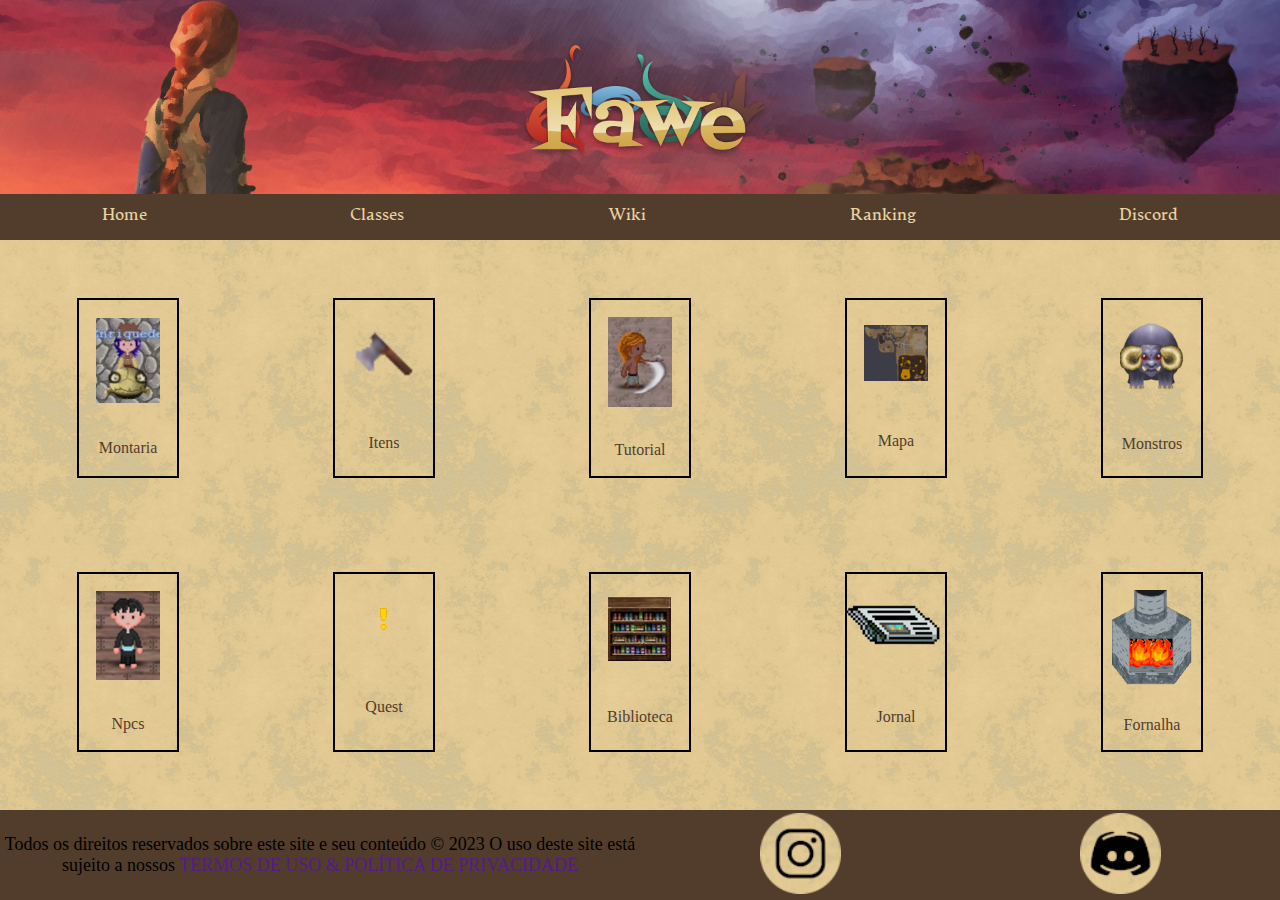
==== index.html @ 57c44bf5 "Agora vai" ====
<!DOCTYPE html>
<html lang="pt-br">
<head>
    <meta charset="UTF-8">
    <meta http-equiv="X-UA-Compatible" content="IE=edge">
    <meta name="viewport" content="width=device-width, initial-scale=1.0">
    <link rel="stylesheet" href="principal.css">
    <link rel="shortcut icon" href="Imagens/favicon.ico" type="image/x-icon">
    <title>Fawe Wiki</title>
</head>
<body>
    <header>
        
    </header>
    <!-- Pra cima é Cabeçalho pra baixo navegação-->
    <nav id="barra">
        <a href="">
            <p class="link">Home</p>
        </a>
        <a href="">
            <p class="link">Classes</p>
        </a>
        <a href="">
            <p class="link">Wiki</p>
        </a>
        <a href="">
            <p class="link">Ranking</p>
        </a>
        <a href="">
            <p class="link">Discord</p>
        </a>
    </nav>
    <!--Pra cima é Navegação pra baixo é main-->
    <main>
        <section id="Primeira" class="conteudo">
            <a href="#">
                <nav class="Caixa">Montaria
                    <img src="Imagens/Montaria/sera.gif" alt="">
                </nav>
            </a>
            <a href="#">
                <nav class="Caixa">Itens
                    <img src="Imagens/Itens/teste.png" alt="">
                </nav>
            </a>
            <a href="#">
                <nav class="Caixa">Tutorial
                    <img src="Imagens/Tutorial/teste.png" alt="">
                </nav>
            </a>
            <a href="#">
                <nav class="Caixa">Mapa
                    <img src="Imagens/mapa/teste.png" alt="">
                </nav>
            </a>
            <a href="#">
                <nav class="Caixa">Monstros
                    <img src="Imagens/Monstros/Boss.png" alt="">
                </nav>
            </a>
        </section>
        <section id="Segunda" class="conteudo">
            <a href="#">
                <nav class="Caixa">Npcs
                    <img src="Imagens/Npcs/Padre.png" alt="">
                </nav>
            </a>
            <a href="#">
                <nav class="Caixa">Quest
                    <img src="Imagens/Quests/Quest amarela.png" alt="">
                </nav>
            </a>
            <a href="#">
                <nav class="Caixa">Biblioteca
                    <img src="Imagens/Biblioteca/Biblioteca certa.png" alt="">
                </nav>
            </a>
            <a href="#">
                <nav class="Caixa">Jornal
                    <img src="Imagens/jornal.png" alt="">
                </nav>
            </a>
            <a href="#">
                <nav class="Caixa">Fornalha
                    <img src="Imagens/Fornalha/Fornalha 3.png" alt="">
                </nav>
            </a>
        </section>
    </main>
    <!--Pra cima é main pra baixo é footer-->
    <footer>
        <footer id="Direitos-Autorais">
            <p>Todos os direitos reservados sobre este site e seu conteúdo © 2023 O uso deste site está sujeito a nossos <a href="">
                TERMOS DE USO
                    & POLÍTICA DE PRIVACIDADE</p>
            </a>
        </footer>
        <footer id="Redes-Sociais">
            <a href=""><img src="Imagens/Insta cir.png" alt=""></a>
            <a href=""><img src="Imagens/Discord cir.png" alt=""></a>
        </footer>
    </footer>
</body>
</html>
---- principal.css ----
@charset "UTF-8";
* {
    padding: 0px;
    margin: 0px;
    box-sizing: border-box;
}

@font-face {
    font-family:'Titulo';
    src: url(fonts/fawefont.ttf);
}

@font-face {
    font-family:'Letras';
    src: url(fonts/artifexcf.ttf);
}

:root {
    --CorDeLetras:#E8D2A2;
    --CorDeLetrasFundo:#523d2c;
}
body{
    display: flex;
    flex-direction: column;
    height: 100vh;
    background-image: url(Imagens/textura1.png);
}

a{
    text-decoration: none;
}

/*Para cima é Informações gerais para baixo Cabeçalho*/

header {
    display: flex;
    justify-content: center;
    align-items: center;
    height: 34vh;
    background-image: url(Imagens/foto\ com\ texto.png);
    background-repeat: no-repeat;
    background-position: center, center;
    background-size: cover
}
header > h1 {
    font-family:'Letras', ari;
    color: var(--);
}

/*Para cima é cabeçalho para baixo Navegação*/

#barra{
    display: flex;
    justify-content: space-around;
    align-items: center;
    height: 8vh;
    background-color: var(--CorDeLetrasFundo);
    font-family:'Letras';
}

nav > a > p {
    color: var(--CorDeLetras);
}

/*Para cima é Navegação para baixo Main*/

main{
    height: 100vh;
    display: flex;
    flex-direction: column;
    align-items: center;
    justify-content: space-evenly
}
.conteudo{
    display: flex;
    align-items: center;
    justify-content: space-around;
    width: 100vw;
    height: 28vh;
}
.Caixa {
    display: flex;
    flex-direction: column-reverse;
    justify-content: space-around;
    align-items: center;
    color: var(--CorDeLetrasFundo);
    width: 8vw;
    height: 20vh;
    border: solid 2px black;
}
a:hover{
    background-color: red;
}

/*Para cima é Main para baixo Footer*/

footer{
    display: flex;
    justify-content: space-around;
    align-items: center;
    width: 100%;
    height: 10vh;
    background-color: var(--CorDeLetrasFundo);
}
#Direitos-Autorais{
    font-family: var(--FonteTitulo);
    font-size: 2vh;
    display: flex;
    text-align: center;
    justify-items: center;
}
#Redes-Sociais > a > img {
    height: 9vh;
}

/*-----------------------------------------*/
/*PRA BAIXO É MEDIA QUERIES*/
/*-----------------------------------------*/

@media(max-width: 450px){
    h1 {
        color: blue;
    }


    header {
        height: 5vh;
    }
    
    /*Para cima é cabeçalho para baixo Navegação*/
    
    nav{
        height: 1.8vh;
    }
    nav > a > .link{
        font-size: 1.7vh;
    }
    
    /*Para cima é Navegação para baixo Main*/
    
    main{
        height: 100vh;
    }

    main{
        height: 100vh;
        display: flex;
        flex-direction: column;
        align-items: center;
        justify-content: space-evenly
    }

    .conteudo{
        display: flex;
        align-items: center;
        justify-content: space-around;
        width: 100vw;
        height: 20vh;
        background-color: rgba(59, 17, 17, 0.62);
    }
    .Caixa {
        display: flex;
        flex-direction: column-reverse;
        justify-content: space-around;
        align-items: center;
        color: blue;
        font-size: 1.5vh;
        width: 15vw;
        height: 9vh;
        background-color: rgba(7, 44, 7, 0.465);
    }
    .Caixa > img {
        height: 100%;
        width: 100%;
    }
    footer{
        display: flex;
        justify-content: space-around;
        align-items: center;
        width: 100%;
        height: 8vh;
        background-color: var(--CorDeLetrasFundo);
    }
    #Direitos-Autorais{
        font-family: var(--FonteTitulo);
        font-size: 1.5vh;
        display: flex;
        text-align: center;
        justify-items: center;
    }
    #Redes-Sociais > img {
        height: 7vh;
    }
}
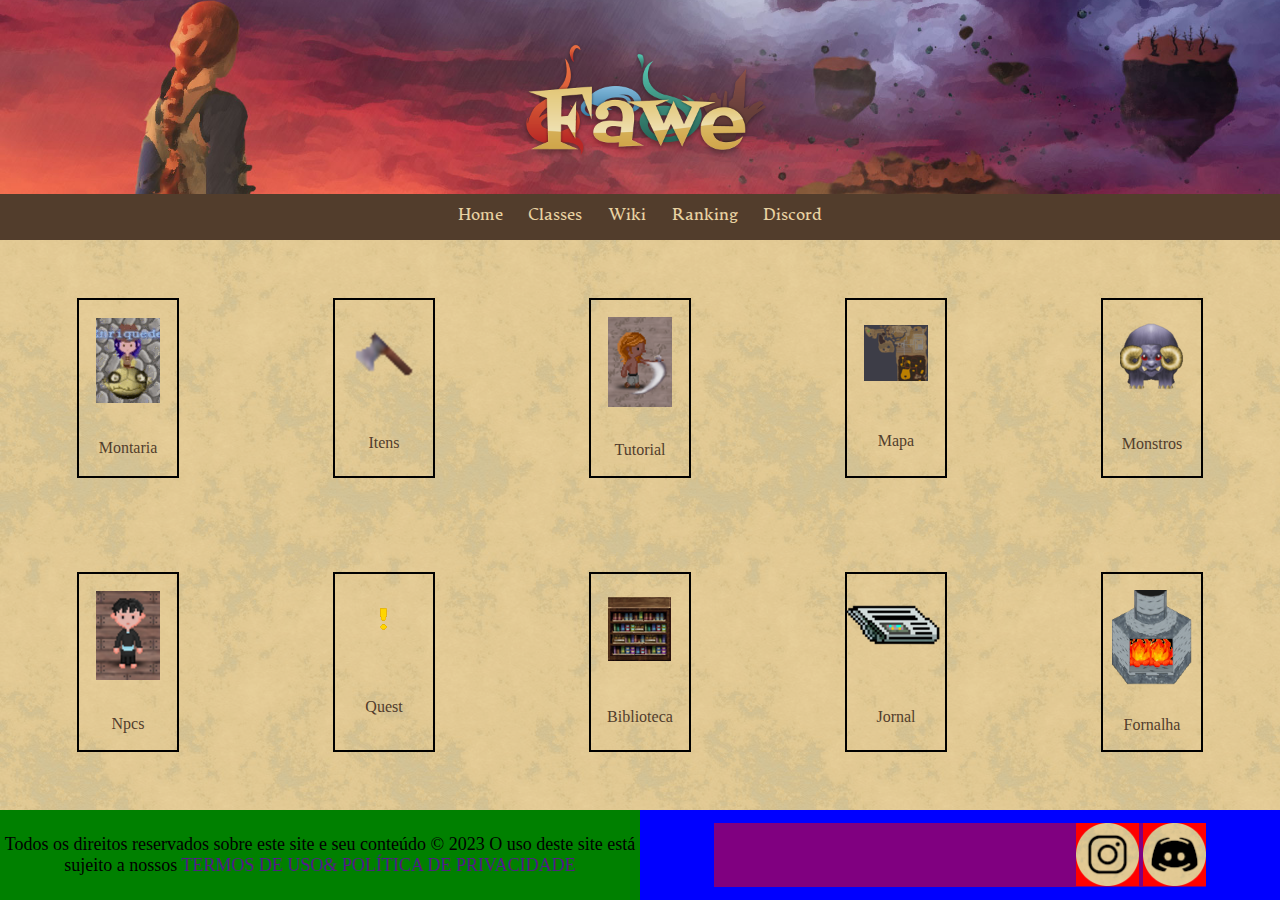
==== commit 9f097e21: "Brigadeiro" ====
--- a/index.html
+++ b/index.html
@@ -4,7 +4,7 @@
     <meta charset="UTF-8">
     <meta http-equiv="X-UA-Compatible" content="IE=edge">
     <meta name="viewport" content="width=device-width, initial-scale=1.0">
-    <link rel="stylesheet" href="principal.css">
+    <link rel="stylesheet" href="index.css">
     <link rel="shortcut icon" href="Imagens/favicon.ico" type="image/x-icon">
     <title>Fawe Wiki</title>
 </head>
@@ -33,7 +33,7 @@
     <!--Pra cima é Navegação pra baixo é main-->
     <main>
         <section id="Primeira" class="conteudo">
-            <a href="#">
+            <a href="Montaria.html">
                 <nav class="Caixa">Montaria
                     <img src="Imagens/Montaria/sera.gif" alt="">
                 </nav>
@@ -91,13 +91,14 @@
     <footer>
         <footer id="Direitos-Autorais">
             <p>Todos os direitos reservados sobre este site e seu conteúdo © 2023 O uso deste site está sujeito a nossos <a href="">
-                TERMOS DE USO
-                    & POLÍTICA DE PRIVACIDADE</p>
+                TERMOS DE USO& POLÍTICA DE PRIVACIDADE</p>
             </a>
         </footer>
         <footer id="Redes-Sociais">
-            <a href=""><img src="Imagens/Insta cir.png" alt=""></a>
-            <a href=""><img src="Imagens/Discord cir.png" alt=""></a>
+            <section id="bb">
+                <a href=""><img src="Imagens/Insta cir.png" alt=""></a>
+                <a href=""><img src="Imagens/Discord cir.png" alt=""></a>
+            </section>
         </footer>
     </footer>
 </body>
--- a/index.css
+++ b/index.css
@@ -0,0 +1,212 @@
+@charset "UTF-8";
+* {
+    padding: 0px;
+    margin: 0px;
+    box-sizing: border-box;
+}
+
+@font-face {
+    font-family:'Titulo';
+    src: url(fonts/fawefont.ttf);
+}
+
+@font-face {
+    font-family:'Letras';
+    src: url(fonts/artifexcf.ttf);
+}
+
+:root {
+    --Vermelho:#7B1E21;
+    --CorDeLetras:#E8D2A2;
+    --CorDeLetrasFundo:#523d2c;
+}
+body{
+    display: flex;
+    flex-direction: column;
+    height: 100vh;
+    background-image: url(Imagens/textura1.png);
+}
+
+a{
+    text-decoration: none;
+}
+
+/*Para cima é INFORMAÇÕES GERAIS para baixo CABEÇALHO*/
+
+header {
+    display: flex;
+    justify-content: center;
+    align-items: center;
+    height: 34vh;
+    background-image: url(Imagens/foto\ com\ texto.png);
+    background-repeat: no-repeat;
+    background-position: center, center;
+    background-size: cover
+}
+/*Para cima é CABEÇALHO para baixo NAVEGAÇÃO*/
+
+#barra{
+    display: flex;
+    justify-content: center;
+    align-items: center;
+    height: 8vh;
+    background-color: var(--CorDeLetrasFundo);
+    font-family:'Letras';
+}
+
+nav > a > p {
+    margin-left: 1vw;
+    margin-right: 1vw;
+    color: var(--CorDeLetras);
+}
+
+nav > a:hover{
+    box-shadow: 2px 2px 8px black;
+    transition-property: background-color;
+    transition-duration: 1s;
+}
+
+/*Para cima é NAVEGAÇÃO para baixo MAIN*/
+
+main{
+    height: 100vh;
+    display: flex;
+    flex-direction: column;
+    align-items: center;
+    justify-content: space-evenly
+}
+.conteudo{
+    display: flex;
+    align-items: center;
+    justify-content: space-around;
+    width: 100vw;
+    height: 28vh;
+}
+.Caixa {
+    display: flex;
+    flex-direction: column-reverse;
+    justify-content: space-around;
+    align-items: center;
+    color: var(--CorDeLetrasFundo);
+    width: 8vw;
+    height: 20vh;
+    border: solid 2px black;
+}
+main > section > a:hover{
+    background-color: var(--Vermelho);
+    transition-property: background-color;
+    transition-duration: 1s;
+}
+
+/*Para cima é Main para baixo Footer*/
+
+footer{
+    display: flex;
+    align-items: center;
+    width: 100%;
+    height: 10vh;
+    background-color: var(--CorDeLetrasFundo);
+}
+#Direitos-Autorais{
+    background-color: green;
+    font-family: var(--FonteTitulo);
+    font-size: 2vh;
+    display: flex;
+    text-align: center;
+}
+#Redes-Sociais{
+    display: flex;
+    justify-content: center;
+    background-color: blue;
+}
+#Redes-Sociais > #bb{
+    text-align: end;
+    background-color: purple;
+    width: 38.5vw;
+    height: 7.1vh;
+
+}
+#Redes-Sociais > #bb > a > img {
+    background-color: red;
+    height: 7vh;
+}
+
+/*-----------------------------------------*/
+/*PRA BAIXO É MEDIA QUERIES*/
+/*-----------------------------------------*/
+
+@media(max-width: 450px){
+    h1 {
+        color: blue;
+    }
+
+
+    header {
+        height: 5vh;
+    }
+    
+    /*Para cima é cabeçalho para baixo Navegação*/
+    
+    nav{
+        height: 1.8vh;
+    }
+    nav > a > .link{
+        font-size: 1.7vh;
+    }
+    
+    /*Para cima é Navegação para baixo Main*/
+    
+    main{
+        height: 100vh;
+    }
+
+    main{
+        height: 100vh;
+        display: flex;
+        flex-direction: column;
+        align-items: center;
+        justify-content: space-evenly
+    }
+
+    .conteudo{
+        display: flex;
+        align-items: center;
+        justify-content: space-around;
+        width: 100vw;
+        height: 20vh;
+        background-color: rgba(59, 17, 17, 0.62);
+    }
+    .Caixa {
+        display: flex;
+        flex-direction: column-reverse;
+        justify-content: space-around;
+        align-items: center;
+        color: blue;
+        font-size: 1.5vh;
+        width: 15vw;
+        height: 9vh;
+        background-color: rgba(7, 44, 7, 0.465);
+    }
+    .Caixa > img {
+        height: 100%;
+        width: 100%;
+    }
+    footer{
+        display: flex;
+        justify-content: space-around;
+        align-items: center;
+        width: 100%;
+        height: 8vh;
+        background-color: var(--CorDeLetrasFundo);
+    }
+    #Direitos-Autorais{
+        font-family: var(--FonteTitulo);
+        font-size: 1.5vh;
+        display: flex;
+        text-align: center;
+        justify-items: center;
+    }
+    #Redes-Sociais > img {
+        height: 7vh;
+    }
+}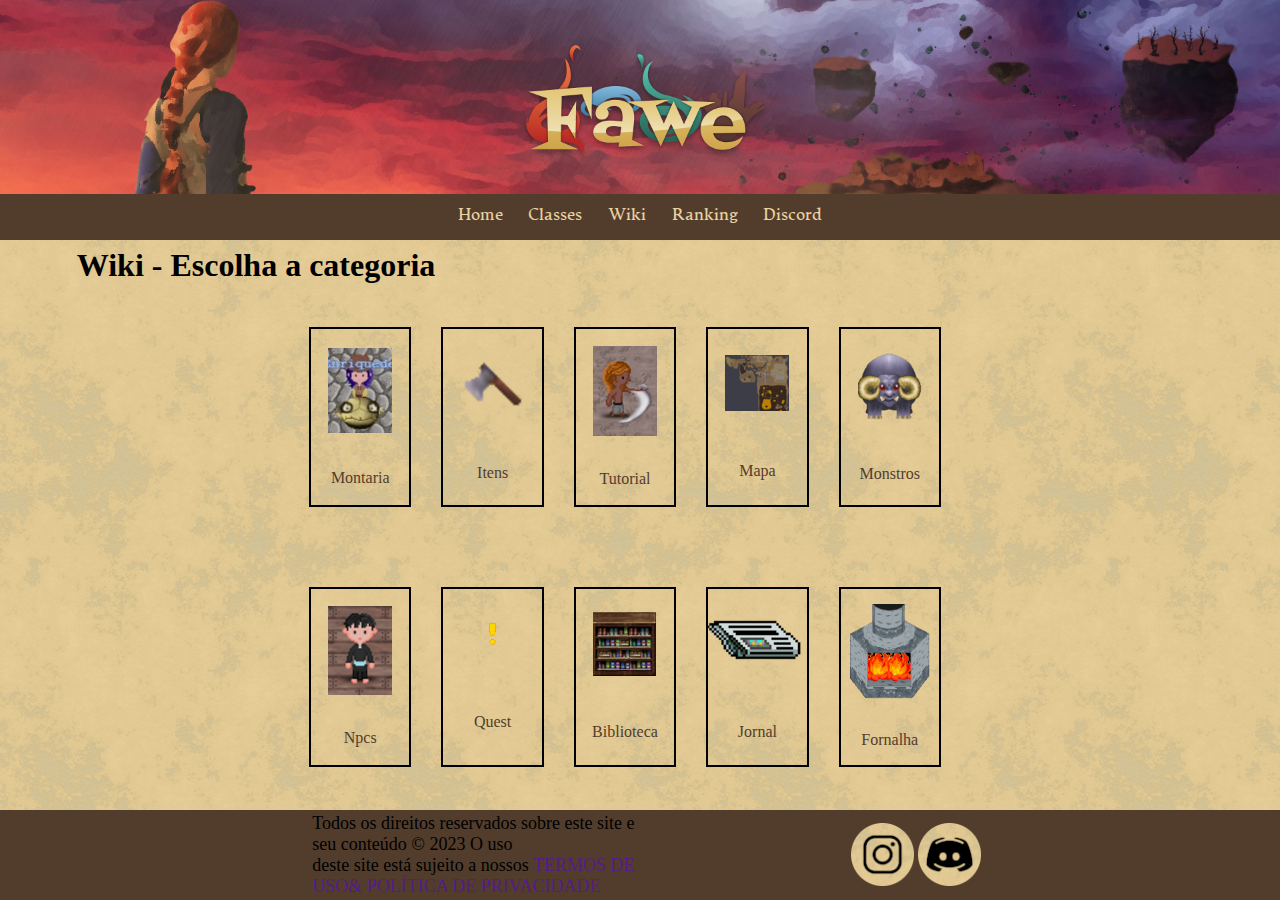
==== commit 8b3f14f3: "acho que mudei tudo" ====
--- a/index.html
+++ b/index.html
@@ -32,65 +32,88 @@
     </nav>
     <!--Pra cima é Navegação pra baixo é main-->
     <main>
+        <section id="Sugestão">
+            <h1>Wiki - Escolha a categoria</h1>
+        </section>
         <section id="Primeira" class="conteudo">
-            <a href="Montaria.html">
-                <nav class="Caixa">Montaria
-                    <img src="Imagens/Montaria/sera.gif" alt="">
-                </nav>
-            </a>
-            <a href="#">
-                <nav class="Caixa">Itens
-                    <img src="Imagens/Itens/teste.png" alt="">
-                </nav>
-            </a>
-            <a href="#">
-                <nav class="Caixa">Tutorial
-                    <img src="Imagens/Tutorial/teste.png" alt="">
-                </nav>
-            </a>
-            <a href="#">
-                <nav class="Caixa">Mapa
-                    <img src="Imagens/mapa/teste.png" alt="">
-                </nav>
-            </a>
-            <a href="#">
-                <nav class="Caixa">Monstros
-                    <img src="Imagens/Monstros/Boss.png" alt="">
-                </nav>
-            </a>
+            <section class="Alinhamento">
+                <a href="Montaria.html">
+                    <nav class="Caixa">Montaria
+                        <img src="Imagens/Montaria/sera.gif" alt="">
+                    </nav>
+                </a>
+            </section>
+            <section class="Alinhamento">
+                <a href="#">
+                    <nav class="Caixa">Itens
+                        <img src="Imagens/Itens/teste.png" alt="">
+                    </nav>
+                </a>
+            </section>
+            <section class="Alinhamento">
+                <a href="#">
+                    <nav class="Caixa">Tutorial
+                        <img src="Imagens/Tutorial/teste.png" alt="">
+                    </nav>
+                </a>
+            </section>
+            <section class="Alinhamento">
+                <a href="#">
+                    <nav class="Caixa">Mapa
+                        <img src="Imagens/mapa/teste.png" alt="">
+                    </nav>
+                </a>
+            </section>
+            <section class="Alinhamento">
+                <a href="#">
+                    <nav class="Caixa">Monstros
+                        <img src="Imagens/Monstros/Boss.png" alt="">
+                    </nav>
+                </a>
+            </section>
         </section>
         <section id="Segunda" class="conteudo">
-            <a href="#">
-                <nav class="Caixa">Npcs
-                    <img src="Imagens/Npcs/Padre.png" alt="">
-                </nav>
-            </a>
-            <a href="#">
-                <nav class="Caixa">Quest
-                    <img src="Imagens/Quests/Quest amarela.png" alt="">
-                </nav>
-            </a>
-            <a href="#">
-                <nav class="Caixa">Biblioteca
-                    <img src="Imagens/Biblioteca/Biblioteca certa.png" alt="">
-                </nav>
-            </a>
-            <a href="#">
-                <nav class="Caixa">Jornal
-                    <img src="Imagens/jornal.png" alt="">
-                </nav>
-            </a>
-            <a href="#">
-                <nav class="Caixa">Fornalha
-                    <img src="Imagens/Fornalha/Fornalha 3.png" alt="">
-                </nav>
-            </a>
+            <section class="Alinhamento">
+                <a href="#">
+                    <nav class="Caixa">Npcs
+                        <img src="Imagens/Npcs/Padre.png" alt="">
+                    </nav>
+                </a>
+            </section>
+            <section class="Alinhamento">
+                <a href="#">
+                    <nav class="Caixa">Quest
+                        <img src="Imagens/Quests/Quest amarela.png" alt="">
+                    </nav>
+                </a>
+            </section>
+            <section class="Alinhamento">
+                <a href="#">
+                    <nav class="Caixa">Biblioteca
+                        <img src="Imagens/Biblioteca/Biblioteca certa.png" alt="">
+                    </nav>
+                </a>
+            </section>
+            <section class="Alinhamento">
+                <a href="#">
+                    <nav class="Caixa">Jornal
+                        <img src="Imagens/jornal.png" alt="">
+                    </nav>
+                </a>
+            </section>
+            <section class="Alinhamento">
+                <a href="#">
+                    <nav class="Caixa">Fornalha
+                        <img src="Imagens/Fornalha/Fornalha 3.png" alt="">
+                    </nav>
+                </a>
+            </section>
         </section>
     </main>
     <!--Pra cima é main pra baixo é footer-->
     <footer>
         <footer id="Direitos-Autorais">
-            <p>Todos os direitos reservados sobre este site e seu conteúdo © 2023 O uso deste site está sujeito a nossos <a href="">
+            <p>Todos os direitos reservados sobre este site e seu conteúdo © 2023 O uso <br> deste site está sujeito a nossos <a href="">
                 TERMOS DE USO& POLÍTICA DE PRIVACIDADE</p>
             </a>
         </footer>
--- a/index.css
+++ b/index.css
@@ -63,24 +63,31 @@
 nav > a:hover{
     box-shadow: 2px 2px 8px black;
     transition-property: background-color;
-    transition-duration: 1s;
+    transition-duration: 0.5s;
 }
 
 /*Para cima é NAVEGAÇÃO para baixo MAIN*/
 
 main{
+    width: 100%;
     height: 100vh;
     display: flex;
     flex-direction: column;
     align-items: center;
-    justify-content: space-evenly
+    justify-content: space-evenly;
+}
+main > #Sugestão > h1 {
+    width: 88vw;
 }
 .conteudo{
     display: flex;
     align-items: center;
-    justify-content: space-around;
+    justify-content: center;
     width: 100vw;
     height: 28vh;
+}
+.conteudo > .Alinhamento {
+    margin-right: 30px;
 }
 .Caixa {
     display: flex;
@@ -108,26 +115,27 @@
     background-color: var(--CorDeLetrasFundo);
 }
 #Direitos-Autorais{
-    background-color: green;
     font-family: var(--FonteTitulo);
     font-size: 2vh;
     display: flex;
-    text-align: center;
+    justify-content: end
+}
+#Direitos-Autorais > p {
+    width: 25.6vw;
 }
 #Redes-Sociais{
     display: flex;
     justify-content: center;
-    background-color: blue;
+
 }
 #Redes-Sociais > #bb{
-    text-align: end;
-    background-color: purple;
-    width: 38.5vw;
+    text-align: start;
+
+    width: 17vw;
     height: 7.1vh;
 
 }
 #Redes-Sociais > #bb > a > img {
-    background-color: red;
     height: 7vh;
 }
 
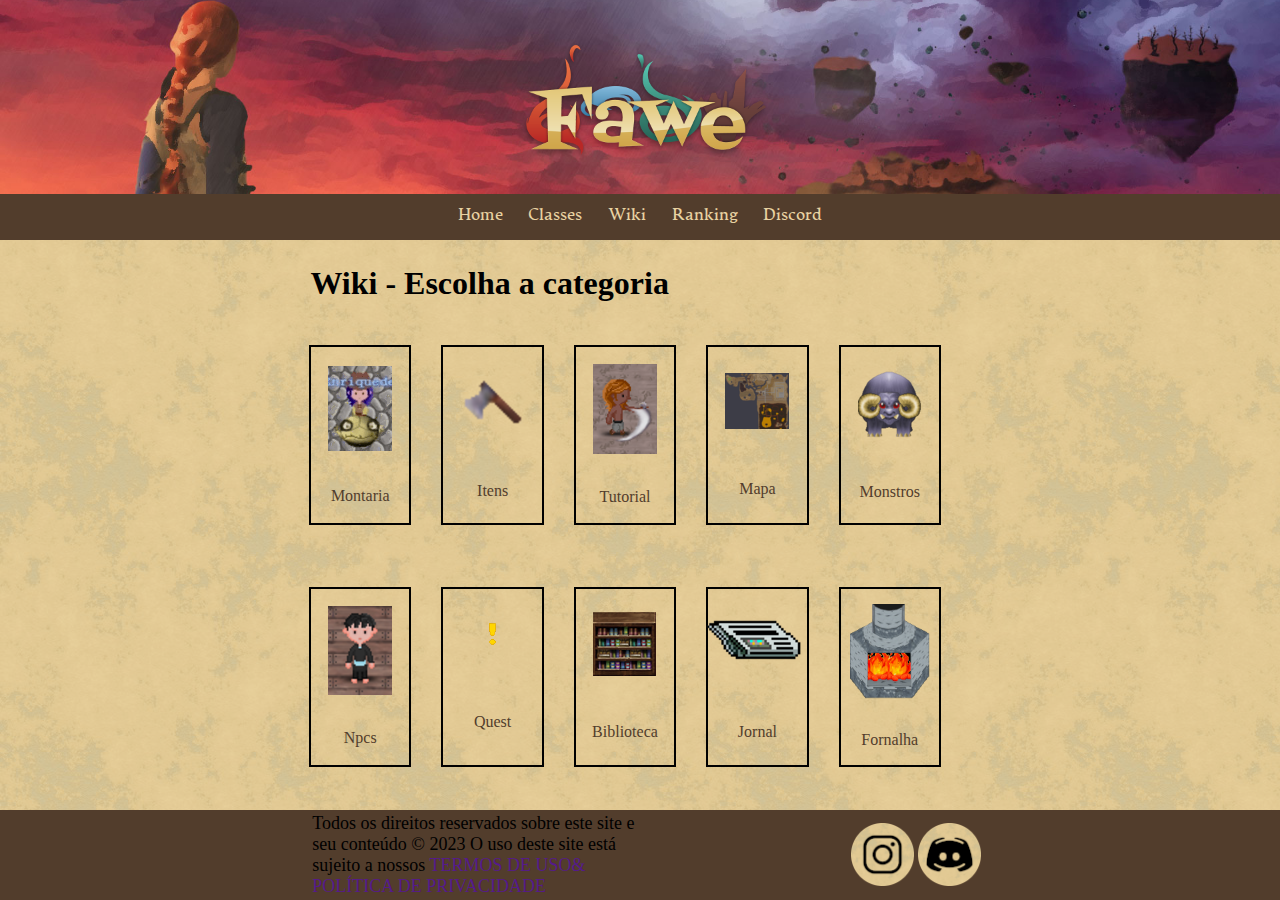
==== commit 3af4d0a3: "Agora foi Tudo" ====
--- a/index.html
+++ b/index.html
@@ -113,7 +113,7 @@
     <!--Pra cima é main pra baixo é footer-->
     <footer>
         <footer id="Direitos-Autorais">
-            <p>Todos os direitos reservados sobre este site e seu conteúdo © 2023 O uso <br> deste site está sujeito a nossos <a href="">
+            <p>Todos os direitos reservados sobre este site e seu conteúdo © 2023 O uso deste site está sujeito a nossos <a href="">
                 TERMOS DE USO& POLÍTICA DE PRIVACIDADE</p>
             </a>
         </footer>
--- a/index.css
+++ b/index.css
@@ -77,14 +77,14 @@
     justify-content: space-evenly;
 }
 main > #Sugestão > h1 {
-    width: 88vw;
+    width: 51.5vw;
 }
 .conteudo{
     display: flex;
     align-items: center;
     justify-content: center;
     width: 100vw;
-    height: 28vh;
+    height: 24vh;
 }
 .conteudo > .Alinhamento {
     margin-right: 30px;
@@ -99,7 +99,7 @@
     height: 20vh;
     border: solid 2px black;
 }
-main > section > a:hover{
+.Caixa:hover{
     background-color: var(--Vermelho);
     transition-property: background-color;
     transition-duration: 1s;
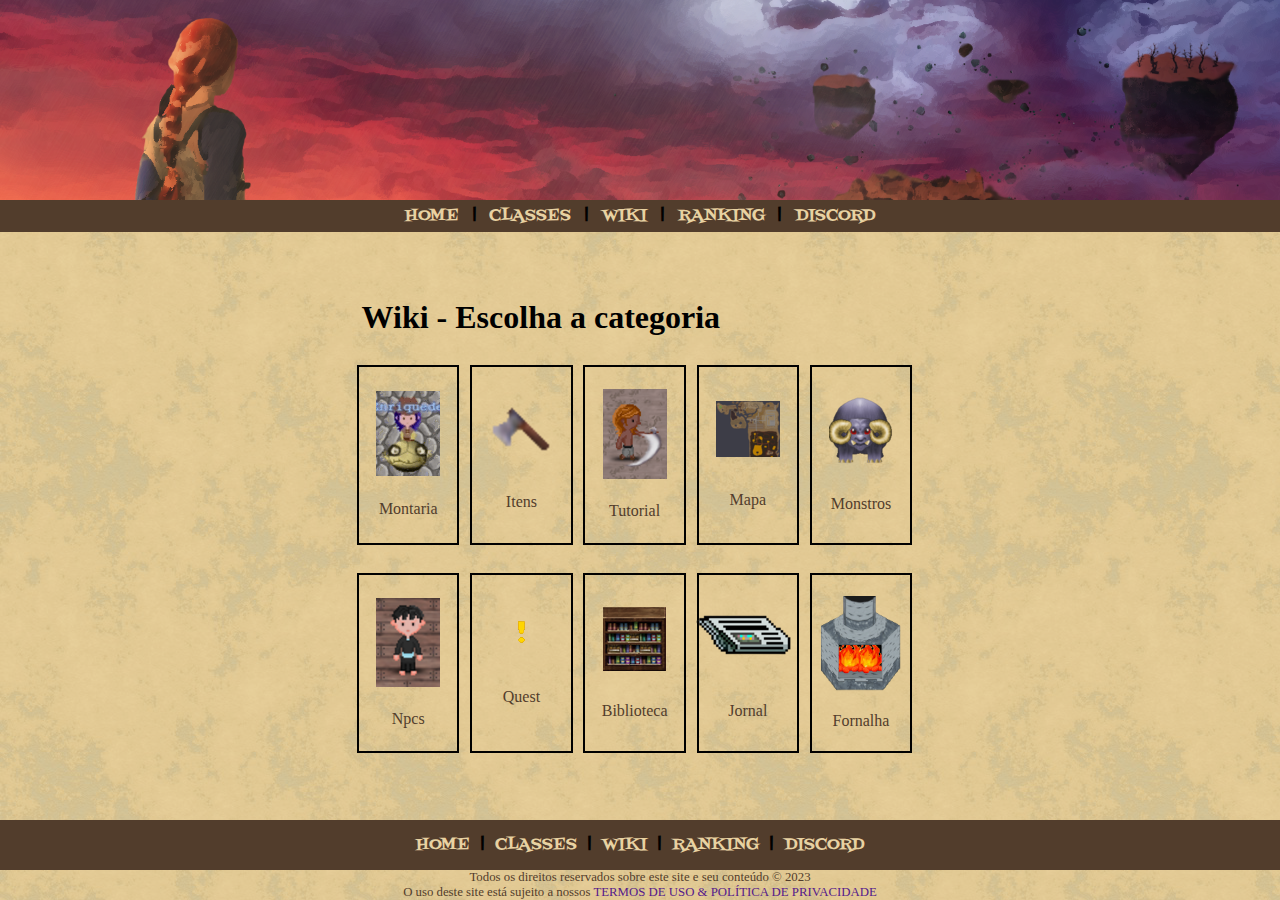
==== commit 48fb6d6c: "opaaa" ====
--- a/index.html
+++ b/index.html
@@ -15,19 +15,19 @@
     <!-- Pra cima é Cabeçalho pra baixo navegação-->
     <nav id="barra">
         <a href="">
-            <p class="link">Home</p>
-        </a>
+            <p class="link">HOME</p>
+        </a>|
         <a href="">
-            <p class="link">Classes</p>
-        </a>
+            <p class="link">CLASSES</p>
+        </a>|
         <a href="">
-            <p class="link">Wiki</p>
-        </a>
+            <p class="link">WIKI</p>
+        </a>|
         <a href="">
-            <p class="link">Ranking</p>
-        </a>
+            <p class="link">RANKING</p>
+        </a>|
         <a href="">
-            <p class="link">Discord</p>
+            <p class="link">DISCORD</p>
         </a>
     </nav>
     <!--Pra cima é Navegação pra baixo é main-->
@@ -112,17 +112,21 @@
     </main>
     <!--Pra cima é main pra baixo é footer-->
     <footer>
-        <footer id="Direitos-Autorais">
-            <p>Todos os direitos reservados sobre este site e seu conteúdo © 2023 O uso deste site está sujeito a nossos <a href="">
-                TERMOS DE USO& POLÍTICA DE PRIVACIDADE</p>
-            </a>
-        </footer>
-        <footer id="Redes-Sociais">
-            <section id="bb">
-                <a href=""><img src="Imagens/Insta cir.png" alt=""></a>
-                <a href=""><img src="Imagens/Discord cir.png" alt=""></a>
-            </section>
-        </footer>
+        <section id="rodapé-links">
+            <a href="">HOME</a>
+            |
+            <a href="">CLASSES</a>
+            |
+            <a href="">WIKI</a>
+            |
+            <a href="">RANKING</a>
+            |
+            <a href="">DISCORD</a>
+        </section>
+        <section id="bla-bla">
+                <p id="2023">Todos os direitos reservados sobre este site e seu conteúdo © 2023</p>
+                <p id="direitos">O uso deste site está sujeito a nossos <a href="">TERMOS DE USO & POLÍTICA DE PRIVACIDADE</a></p>
+        </section>
     </footer>
 </body>
 </html>
--- a/index.css
+++ b/index.css
@@ -34,22 +34,124 @@
 /*Para cima é INFORMAÇÕES GERAIS para baixo CABEÇALHO*/
 
 header {
-    display: flex;
-    justify-content: center;
-    align-items: center;
+    background-color: red;
     height: 34vh;
+    background-image: url(Imagens/fawe-bg\ cortado.png);
+    background-repeat: no-repeat;
+    background-size: cover;
+}
+/*Para cima é CABEÇALHO para baixo NAVEGAÇÃO*/
+
+#barra{
+    display: flex;
+    justify-content: center;
+    align-items: center;
+    height: 50px;
+    background-color: var(--CorDeLetrasFundo);
+    font-family:'Titulo';
+}
+
+nav > a > p {
+    margin-left: 1vw;
+    margin-right: 1vw;
+    color: var(--CorDeLetras);
+}
+
+nav > a:hover{
+    box-shadow: 2px 2px 8px black;
+    transition-property: background-color;
+    transition-duration: 0.5s;
+}
+
+/*Para cima é NAVEGAÇÃO para baixo MAIN*/
+
+main{
+    width: 100%;
+    height: 100vh;
+    display: flex;
+    flex-direction: column;
+    align-items: center;
+    justify-content: space-evenly;
+}
+main > #Sugestão > h1 {
+    width: 43.5vw;
+}
+.conteudo{
+    display: flex;
+    justify-content: center;
+    margin-top: -4.2vh;
+    width: 100vw;
+    height: 20vh;
+}
+.conteudo > .Alinhamento {
+    margin-right: 1.2vh;
+}
+.Caixa {
+    display: flex;
+    flex-direction: column-reverse;
+    justify-content: space-evenly;
+    align-items: center;
+    color: var(--CorDeLetrasFundo);
+    width: 8vw;
+    height: 20vh;
+    border: solid 2px black;
+}
+.Caixa:hover{
+    background-color: var(--Vermelho);
+    transition-property: background-color;
+    transition-duration: 1s;
+}
+
+/*Para cima é Main para baixo Footer*/
+
+footer{
+    width: 100%;
+}
+footer > #rodapé-links{
+    display: flex;
+    justify-content: center;
+    align-items: center;
+    background-color:var(--CorDeLetrasFundo);
+    font-family:'Titulo';
+    height: 50px;
+}
+footer > #rodapé-links > a{
+    color: var(--CorDeLetras);
+    padding: 10px;
+}
+#bla-bla{
+    font-size: 1vw;
+    display: flex;
+    flex-direction: column;
+    text-align: center;
+    justify-content: center;
+    width: 100%;
+    background-image: url(Imagens/textura1.png);
+    color: var(--CorDeLetrasFundo)
+}
+/*-----------------------------------------*/
+/*PRA BAIXO É MEDIA QUERIES*/
+/*-----------------------------------------*/
+
+/*
+
+header {
+    display: flex;
+    justify-content: center;
+    align-items: center;
+    height: 20vh;
     background-image: url(Imagens/foto\ com\ texto.png);
     background-repeat: no-repeat;
     background-position: center, center;
     background-size: cover
 }
-/*Para cima é CABEÇALHO para baixo NAVEGAÇÃO*/
+/*Para cima é CABEÇALHO para baixo NAVEGAÇÃO
 
 #barra{
     display: flex;
     justify-content: center;
     align-items: center;
-    height: 8vh;
+    height: 5vh;
     background-color: var(--CorDeLetrasFundo);
     font-family:'Letras';
 }
@@ -66,7 +168,7 @@
     transition-duration: 0.5s;
 }
 
-/*Para cima é NAVEGAÇÃO para baixo MAIN*/
+/*Para cima é NAVEGAÇÃO para baixo MAIN
 
 main{
     width: 100%;
@@ -105,7 +207,7 @@
     transition-duration: 1s;
 }
 
-/*Para cima é Main para baixo Footer*/
+/*Para cima é Main para baixo Footer
 
 footer{
     display: flex;
@@ -138,83 +240,4 @@
 #Redes-Sociais > #bb > a > img {
     height: 7vh;
 }
-
-/*-----------------------------------------*/
-/*PRA BAIXO É MEDIA QUERIES*/
-/*-----------------------------------------*/
-
-@media(max-width: 450px){
-    h1 {
-        color: blue;
-    }
-
-
-    header {
-        height: 5vh;
-    }
-    
-    /*Para cima é cabeçalho para baixo Navegação*/
-    
-    nav{
-        height: 1.8vh;
-    }
-    nav > a > .link{
-        font-size: 1.7vh;
-    }
-    
-    /*Para cima é Navegação para baixo Main*/
-    
-    main{
-        height: 100vh;
-    }
-
-    main{
-        height: 100vh;
-        display: flex;
-        flex-direction: column;
-        align-items: center;
-        justify-content: space-evenly
-    }
-
-    .conteudo{
-        display: flex;
-        align-items: center;
-        justify-content: space-around;
-        width: 100vw;
-        height: 20vh;
-        background-color: rgba(59, 17, 17, 0.62);
-    }
-    .Caixa {
-        display: flex;
-        flex-direction: column-reverse;
-        justify-content: space-around;
-        align-items: center;
-        color: blue;
-        font-size: 1.5vh;
-        width: 15vw;
-        height: 9vh;
-        background-color: rgba(7, 44, 7, 0.465);
-    }
-    .Caixa > img {
-        height: 100%;
-        width: 100%;
-    }
-    footer{
-        display: flex;
-        justify-content: space-around;
-        align-items: center;
-        width: 100%;
-        height: 8vh;
-        background-color: var(--CorDeLetrasFundo);
-    }
-    #Direitos-Autorais{
-        font-family: var(--FonteTitulo);
-        font-size: 1.5vh;
-        display: flex;
-        text-align: center;
-        justify-items: center;
-    }
-    #Redes-Sociais > img {
-        height: 7vh;
-    }
-}+*/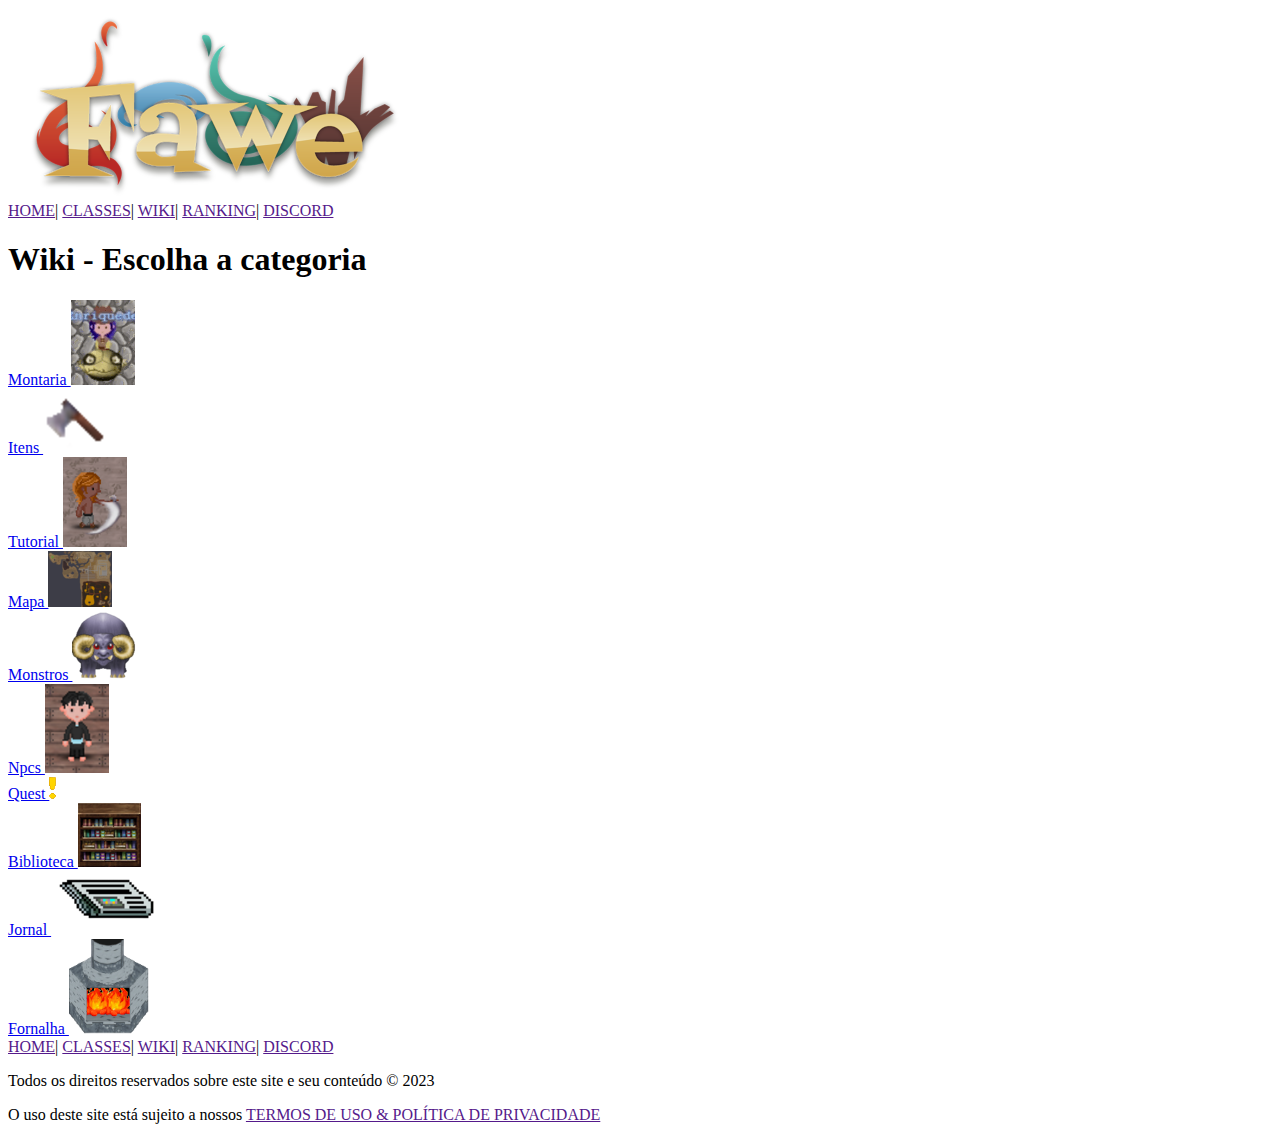
==== commit 204b876a: "Recomeçando" ====
--- a/index.html
+++ b/index.html
@@ -10,31 +10,21 @@
 </head>
 <body>
     <header>
-        
+        <a href=""><img src="Imagens/fawelogo.png" alt=""></a>
     </header>
     <!-- Pra cima é Cabeçalho pra baixo navegação-->
     <nav id="barra">
-        <a href="">
-            <p class="link">HOME</p>
-        </a>|
-        <a href="">
-            <p class="link">CLASSES</p>
-        </a>|
-        <a href="">
-            <p class="link">WIKI</p>
-        </a>|
-        <a href="">
-            <p class="link">RANKING</p>
-        </a>|
-        <a href="">
-            <p class="link">DISCORD</p>
-        </a>
+        <a href="" class="link">HOME</a>|
+        <a href="" class="link">CLASSES</a>|
+        <a href="" class="link">WIKI</a>|
+        <a href="" class="link">RANKING</a>|
+        <a href="" class="link">DISCORD</a>
     </nav>
     <!--Pra cima é Navegação pra baixo é main-->
+    <section id="Sugestão">
+        <h1>Wiki - Escolha a categoria</h1>
+    </section>
     <main>
-        <section id="Sugestão">
-            <h1>Wiki - Escolha a categoria</h1>
-        </section>
         <section id="Primeira" class="conteudo">
             <section class="Alinhamento">
                 <a href="Montaria.html">
@@ -72,6 +62,7 @@
                 </a>
             </section>
         </section>
+
         <section id="Segunda" class="conteudo">
             <section class="Alinhamento">
                 <a href="#">
@@ -97,7 +88,7 @@
             <section class="Alinhamento">
                 <a href="#">
                     <nav class="Caixa">Jornal
-                        <img src="Imagens/jornal.png" alt="">
+                        <img src="Imagens/Jornal/jornal.png" alt="">
                     </nav>
                 </a>
             </section>
@@ -109,23 +100,20 @@
                 </a>
             </section>
         </section>
+        </section>
     </main>
     <!--Pra cima é main pra baixo é footer-->
+    <nav id="rodapé-links">
+            <a href="">HOME</a>|
+            <a href="">CLASSES</a>|
+            <a href="">WIKI</a>|
+            <a href="">RANKING</a>|
+            <a href="">DISCORD</a>
+    </nav>
     <footer>
-        <section id="rodapé-links">
-            <a href="">HOME</a>
-            |
-            <a href="">CLASSES</a>
-            |
-            <a href="">WIKI</a>
-            |
-            <a href="">RANKING</a>
-            |
-            <a href="">DISCORD</a>
-        </section>
         <section id="bla-bla">
-                <p id="2023">Todos os direitos reservados sobre este site e seu conteúdo © 2023</p>
-                <p id="direitos">O uso deste site está sujeito a nossos <a href="">TERMOS DE USO & POLÍTICA DE PRIVACIDADE</a></p>
+                <p class="b">Todos os direitos reservados sobre este site e seu conteúdo © 2023</p>
+                <p class="Direitos">O uso deste site está sujeito a nossos <a href="">TERMOS DE USO & POLÍTICA DE PRIVACIDADE</a></p>
         </section>
     </footer>
 </body>
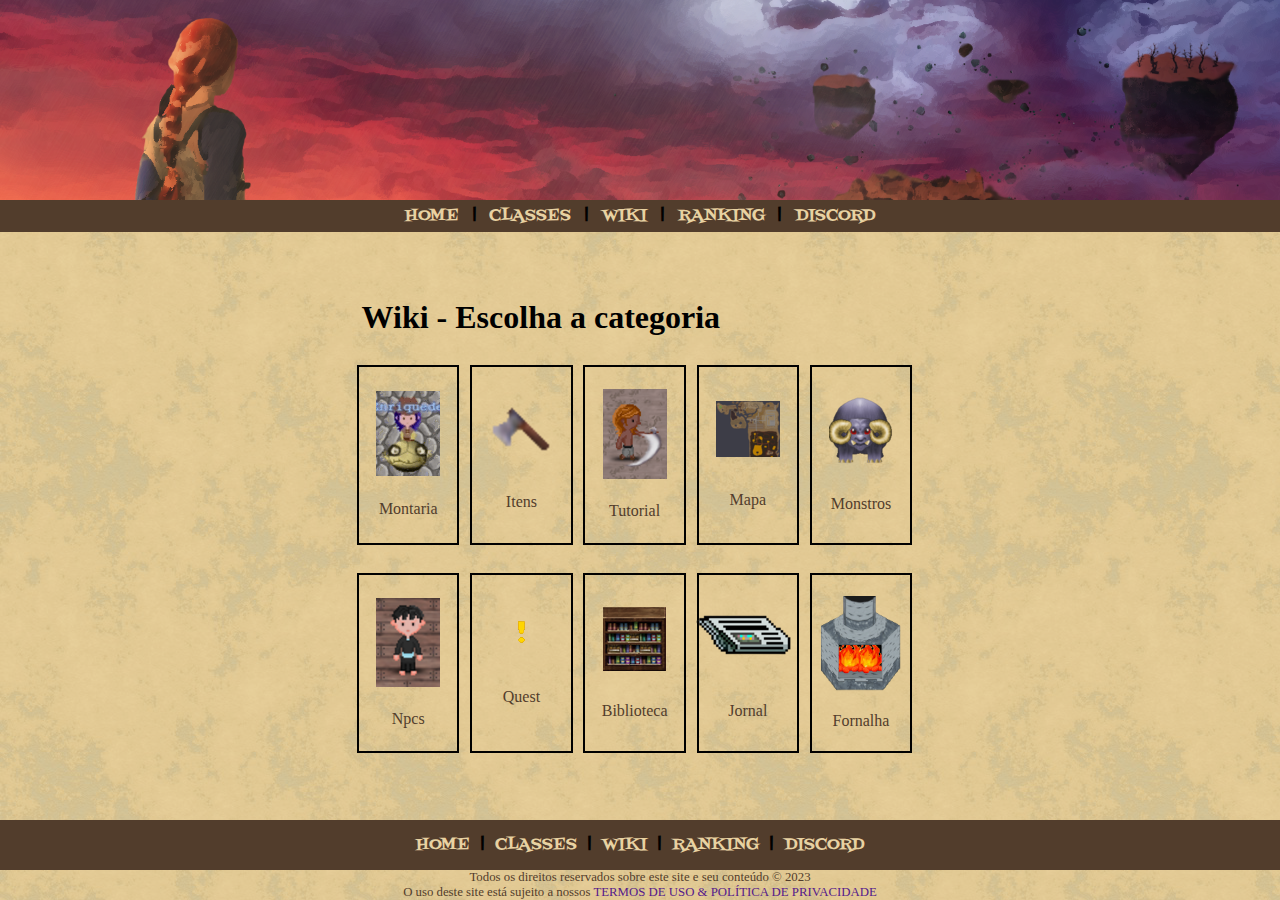
==== commit 4fc93295: "Revert "Recomeçando"" ====
--- a/index.html
+++ b/index.html
@@ -10,21 +10,31 @@
 </head>
 <body>
     <header>
-        <a href=""><img src="Imagens/fawelogo.png" alt=""></a>
+        
     </header>
     <!-- Pra cima é Cabeçalho pra baixo navegação-->
     <nav id="barra">
-        <a href="" class="link">HOME</a>|
-        <a href="" class="link">CLASSES</a>|
-        <a href="" class="link">WIKI</a>|
-        <a href="" class="link">RANKING</a>|
-        <a href="" class="link">DISCORD</a>
+        <a href="">
+            <p class="link">HOME</p>
+        </a>|
+        <a href="">
+            <p class="link">CLASSES</p>
+        </a>|
+        <a href="">
+            <p class="link">WIKI</p>
+        </a>|
+        <a href="">
+            <p class="link">RANKING</p>
+        </a>|
+        <a href="">
+            <p class="link">DISCORD</p>
+        </a>
     </nav>
     <!--Pra cima é Navegação pra baixo é main-->
-    <section id="Sugestão">
-        <h1>Wiki - Escolha a categoria</h1>
-    </section>
     <main>
+        <section id="Sugestão">
+            <h1>Wiki - Escolha a categoria</h1>
+        </section>
         <section id="Primeira" class="conteudo">
             <section class="Alinhamento">
                 <a href="Montaria.html">
@@ -62,7 +72,6 @@
                 </a>
             </section>
         </section>
-
         <section id="Segunda" class="conteudo">
             <section class="Alinhamento">
                 <a href="#">
@@ -88,7 +97,7 @@
             <section class="Alinhamento">
                 <a href="#">
                     <nav class="Caixa">Jornal
-                        <img src="Imagens/Jornal/jornal.png" alt="">
+                        <img src="Imagens/jornal.png" alt="">
                     </nav>
                 </a>
             </section>
@@ -100,20 +109,23 @@
                 </a>
             </section>
         </section>
-        </section>
     </main>
     <!--Pra cima é main pra baixo é footer-->
-    <nav id="rodapé-links">
-            <a href="">HOME</a>|
-            <a href="">CLASSES</a>|
-            <a href="">WIKI</a>|
-            <a href="">RANKING</a>|
+    <footer>
+        <section id="rodapé-links">
+            <a href="">HOME</a>
+            |
+            <a href="">CLASSES</a>
+            |
+            <a href="">WIKI</a>
+            |
+            <a href="">RANKING</a>
+            |
             <a href="">DISCORD</a>
-    </nav>
-    <footer>
+        </section>
         <section id="bla-bla">
-                <p class="b">Todos os direitos reservados sobre este site e seu conteúdo © 2023</p>
-                <p class="Direitos">O uso deste site está sujeito a nossos <a href="">TERMOS DE USO & POLÍTICA DE PRIVACIDADE</a></p>
+                <p id="2023">Todos os direitos reservados sobre este site e seu conteúdo © 2023</p>
+                <p id="direitos">O uso deste site está sujeito a nossos <a href="">TERMOS DE USO & POLÍTICA DE PRIVACIDADE</a></p>
         </section>
     </footer>
 </body>
--- a/index.css
+++ b/index.css
@@ -0,0 +1,243 @@
+@charset "UTF-8";
+* {
+    padding: 0px;
+    margin: 0px;
+    box-sizing: border-box;
+}
+
+@font-face {
+    font-family:'Titulo';
+    src: url(fonts/fawefont.ttf);
+}
+
+@font-face {
+    font-family:'Letras';
+    src: url(fonts/artifexcf.ttf);
+}
+
+:root {
+    --Vermelho:#7B1E21;
+    --CorDeLetras:#E8D2A2;
+    --CorDeLetrasFundo:#523d2c;
+}
+body{
+    display: flex;
+    flex-direction: column;
+    height: 100vh;
+    background-image: url(Imagens/textura1.png);
+}
+
+a{
+    text-decoration: none;
+}
+
+/*Para cima é INFORMAÇÕES GERAIS para baixo CABEÇALHO*/
+
+header {
+    background-color: red;
+    height: 34vh;
+    background-image: url(Imagens/fawe-bg\ cortado.png);
+    background-repeat: no-repeat;
+    background-size: cover;
+}
+/*Para cima é CABEÇALHO para baixo NAVEGAÇÃO*/
+
+#barra{
+    display: flex;
+    justify-content: center;
+    align-items: center;
+    height: 50px;
+    background-color: var(--CorDeLetrasFundo);
+    font-family:'Titulo';
+}
+
+nav > a > p {
+    margin-left: 1vw;
+    margin-right: 1vw;
+    color: var(--CorDeLetras);
+}
+
+nav > a:hover{
+    box-shadow: 2px 2px 8px black;
+    transition-property: background-color;
+    transition-duration: 0.5s;
+}
+
+/*Para cima é NAVEGAÇÃO para baixo MAIN*/
+
+main{
+    width: 100%;
+    height: 100vh;
+    display: flex;
+    flex-direction: column;
+    align-items: center;
+    justify-content: space-evenly;
+}
+main > #Sugestão > h1 {
+    width: 43.5vw;
+}
+.conteudo{
+    display: flex;
+    justify-content: center;
+    margin-top: -4.2vh;
+    width: 100vw;
+    height: 20vh;
+}
+.conteudo > .Alinhamento {
+    margin-right: 1.2vh;
+}
+.Caixa {
+    display: flex;
+    flex-direction: column-reverse;
+    justify-content: space-evenly;
+    align-items: center;
+    color: var(--CorDeLetrasFundo);
+    width: 8vw;
+    height: 20vh;
+    border: solid 2px black;
+}
+.Caixa:hover{
+    background-color: var(--Vermelho);
+    transition-property: background-color;
+    transition-duration: 1s;
+}
+
+/*Para cima é Main para baixo Footer*/
+
+footer{
+    width: 100%;
+}
+footer > #rodapé-links{
+    display: flex;
+    justify-content: center;
+    align-items: center;
+    background-color:var(--CorDeLetrasFundo);
+    font-family:'Titulo';
+    height: 50px;
+}
+footer > #rodapé-links > a{
+    color: var(--CorDeLetras);
+    padding: 10px;
+}
+#bla-bla{
+    font-size: 1vw;
+    display: flex;
+    flex-direction: column;
+    text-align: center;
+    justify-content: center;
+    width: 100%;
+    background-image: url(Imagens/textura1.png);
+    color: var(--CorDeLetrasFundo)
+}
+/*-----------------------------------------*/
+/*PRA BAIXO É MEDIA QUERIES*/
+/*-----------------------------------------*/
+
+/*
+
+header {
+    display: flex;
+    justify-content: center;
+    align-items: center;
+    height: 20vh;
+    background-image: url(Imagens/foto\ com\ texto.png);
+    background-repeat: no-repeat;
+    background-position: center, center;
+    background-size: cover
+}
+/*Para cima é CABEÇALHO para baixo NAVEGAÇÃO
+
+#barra{
+    display: flex;
+    justify-content: center;
+    align-items: center;
+    height: 5vh;
+    background-color: var(--CorDeLetrasFundo);
+    font-family:'Letras';
+}
+
+nav > a > p {
+    margin-left: 1vw;
+    margin-right: 1vw;
+    color: var(--CorDeLetras);
+}
+
+nav > a:hover{
+    box-shadow: 2px 2px 8px black;
+    transition-property: background-color;
+    transition-duration: 0.5s;
+}
+
+/*Para cima é NAVEGAÇÃO para baixo MAIN
+
+main{
+    width: 100%;
+    height: 100vh;
+    display: flex;
+    flex-direction: column;
+    align-items: center;
+    justify-content: space-evenly;
+}
+main > #Sugestão > h1 {
+    width: 51.5vw;
+}
+.conteudo{
+    display: flex;
+    align-items: center;
+    justify-content: center;
+    width: 100vw;
+    height: 24vh;
+}
+.conteudo > .Alinhamento {
+    margin-right: 30px;
+}
+.Caixa {
+    display: flex;
+    flex-direction: column-reverse;
+    justify-content: space-around;
+    align-items: center;
+    color: var(--CorDeLetrasFundo);
+    width: 8vw;
+    height: 20vh;
+    border: solid 2px black;
+}
+.Caixa:hover{
+    background-color: var(--Vermelho);
+    transition-property: background-color;
+    transition-duration: 1s;
+}
+
+/*Para cima é Main para baixo Footer
+
+footer{
+    display: flex;
+    align-items: center;
+    width: 100%;
+    height: 10vh;
+    background-color: var(--CorDeLetrasFundo);
+}
+#Direitos-Autorais{
+    font-family: var(--FonteTitulo);
+    font-size: 2vh;
+    display: flex;
+    justify-content: end
+}
+#Direitos-Autorais > p {
+    width: 25.6vw;
+}
+#Redes-Sociais{
+    display: flex;
+    justify-content: center;
+
+}
+#Redes-Sociais > #bb{
+    text-align: start;
+
+    width: 17vw;
+    height: 7.1vh;
+
+}
+#Redes-Sociais > #bb > a > img {
+    height: 7vh;
+}
+*/